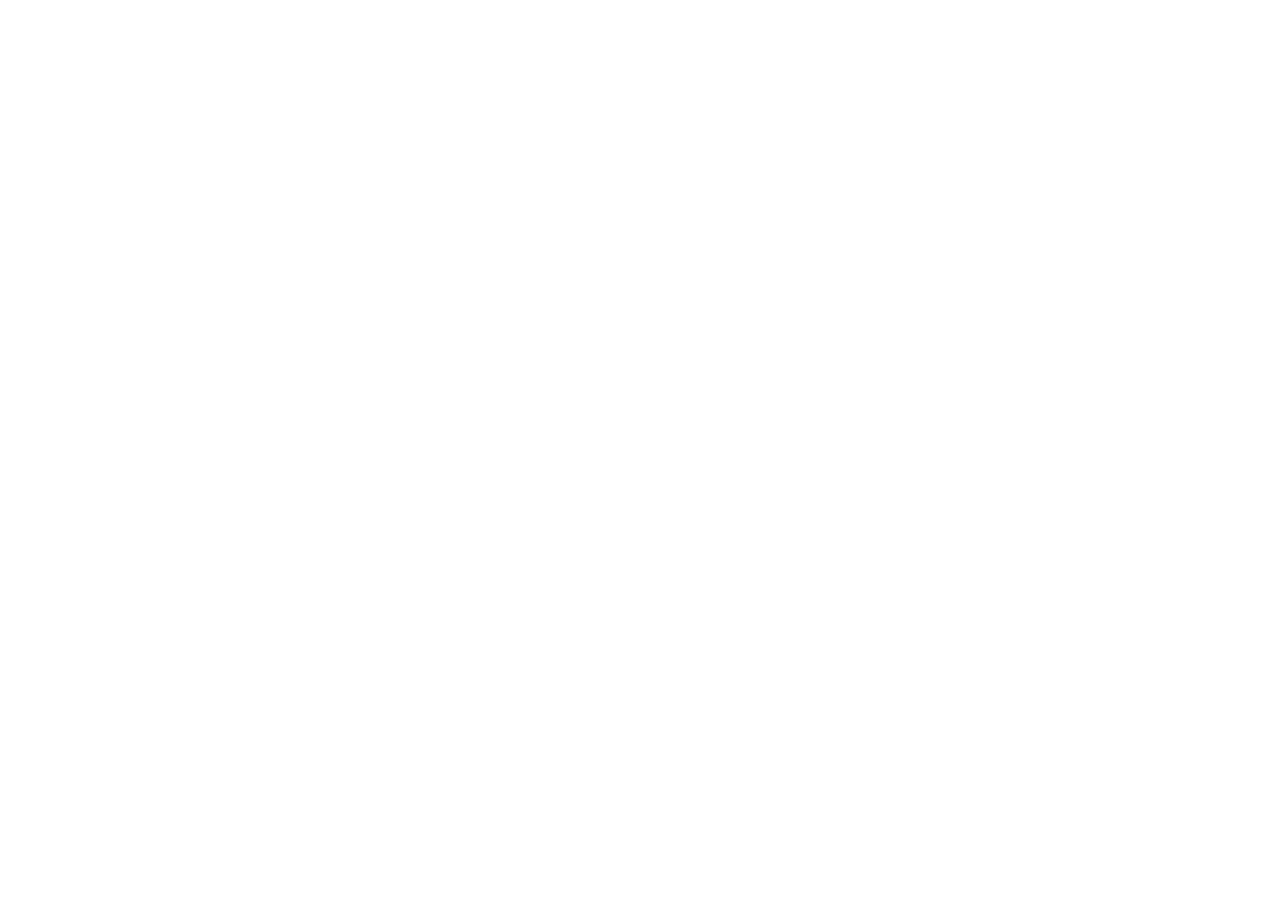
==== index.html @ 4646878b "initialisation du projet" ====
<!doctype html>
<html lang="fr">

<head>
    <meta charset="utf-8">
    <meta name="viewport" content="width=device-width, initial-scale=1" >
    <meta name="description" content="index">
    
</head>

<body>
<header>

</header>


<main>







</main>

<footer>



</footer>
</body>
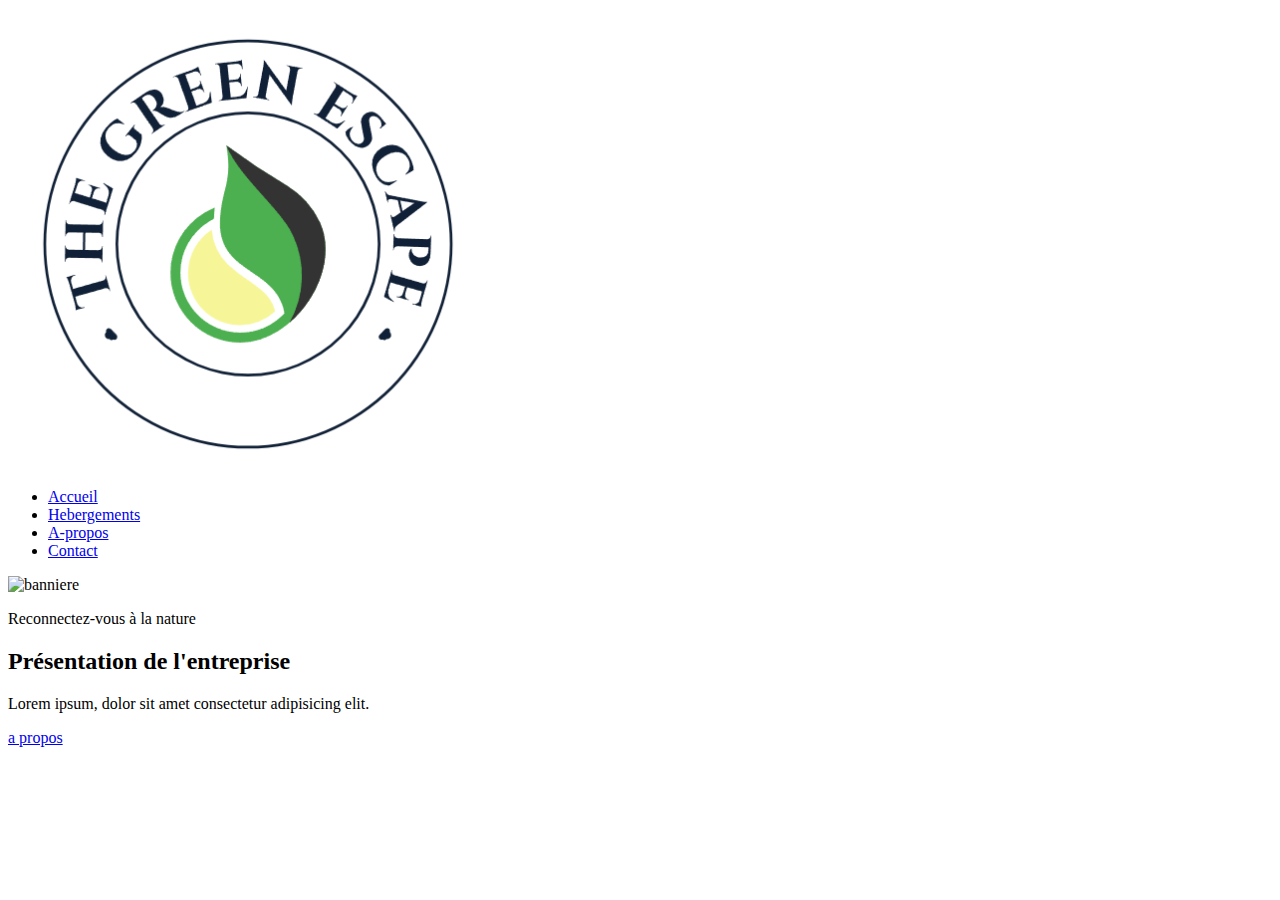
==== commit 86839cf0: "add html pages and style" ====
--- a/index.html
+++ b/index.html
@@ -3,30 +3,50 @@
 
 <head>
     <meta charset="utf-8">
-    <meta name="viewport" content="width=device-width, initial-scale=1" >
+    <meta name="viewport" content="width=device-width, initial-scale=1">
     <meta name="description" content="index">
+    <link href="index.html">
+    <link href="hebergements.html">
+    <link href="a-propos">
+    <link  href="contact.html">
     
+    
+    <link reel="stylesheet" href="./style/style.css" type="text/css">
+
+    <title>the green escape</title>
+
 </head>
 
 <body>
-<header>
-
-</header>
+    <header>
+        <img src="./asset/images/logo.jpg" alt="logo de l'entreprise">
+        <ul>
+            <li><a href="index.html"> Accueil</a></li>
+            <li><a href="hebergements.html"> Hebergements</a></li>
+            <li><a href="a-propos.html"> A-propos</a></li>
+            <li><a href="contact.html"> Contact</a></li>
+        </ul>
 
 
-<main>
+    </header>
+
+
+    <main>
+
+        <header role="banner">
+            <p><img src="" alt="banniere" /></p>
+            <p>Reconnectez-vous à la nature</p>
+        </header>
+        
+        <h2> Présentation de l'entreprise</h2>
+        <p>Lorem ipsum, dolor sit amet consectetur adipisicing elit.</p>
+        <a href='autrepage.html'>a propos</a>
 
 
 
+    </main>
 
-
-
-
-</main>
-
-<footer>
-
-
-
-</footer>
+    <footer>
+        
+    </footer>
 </body>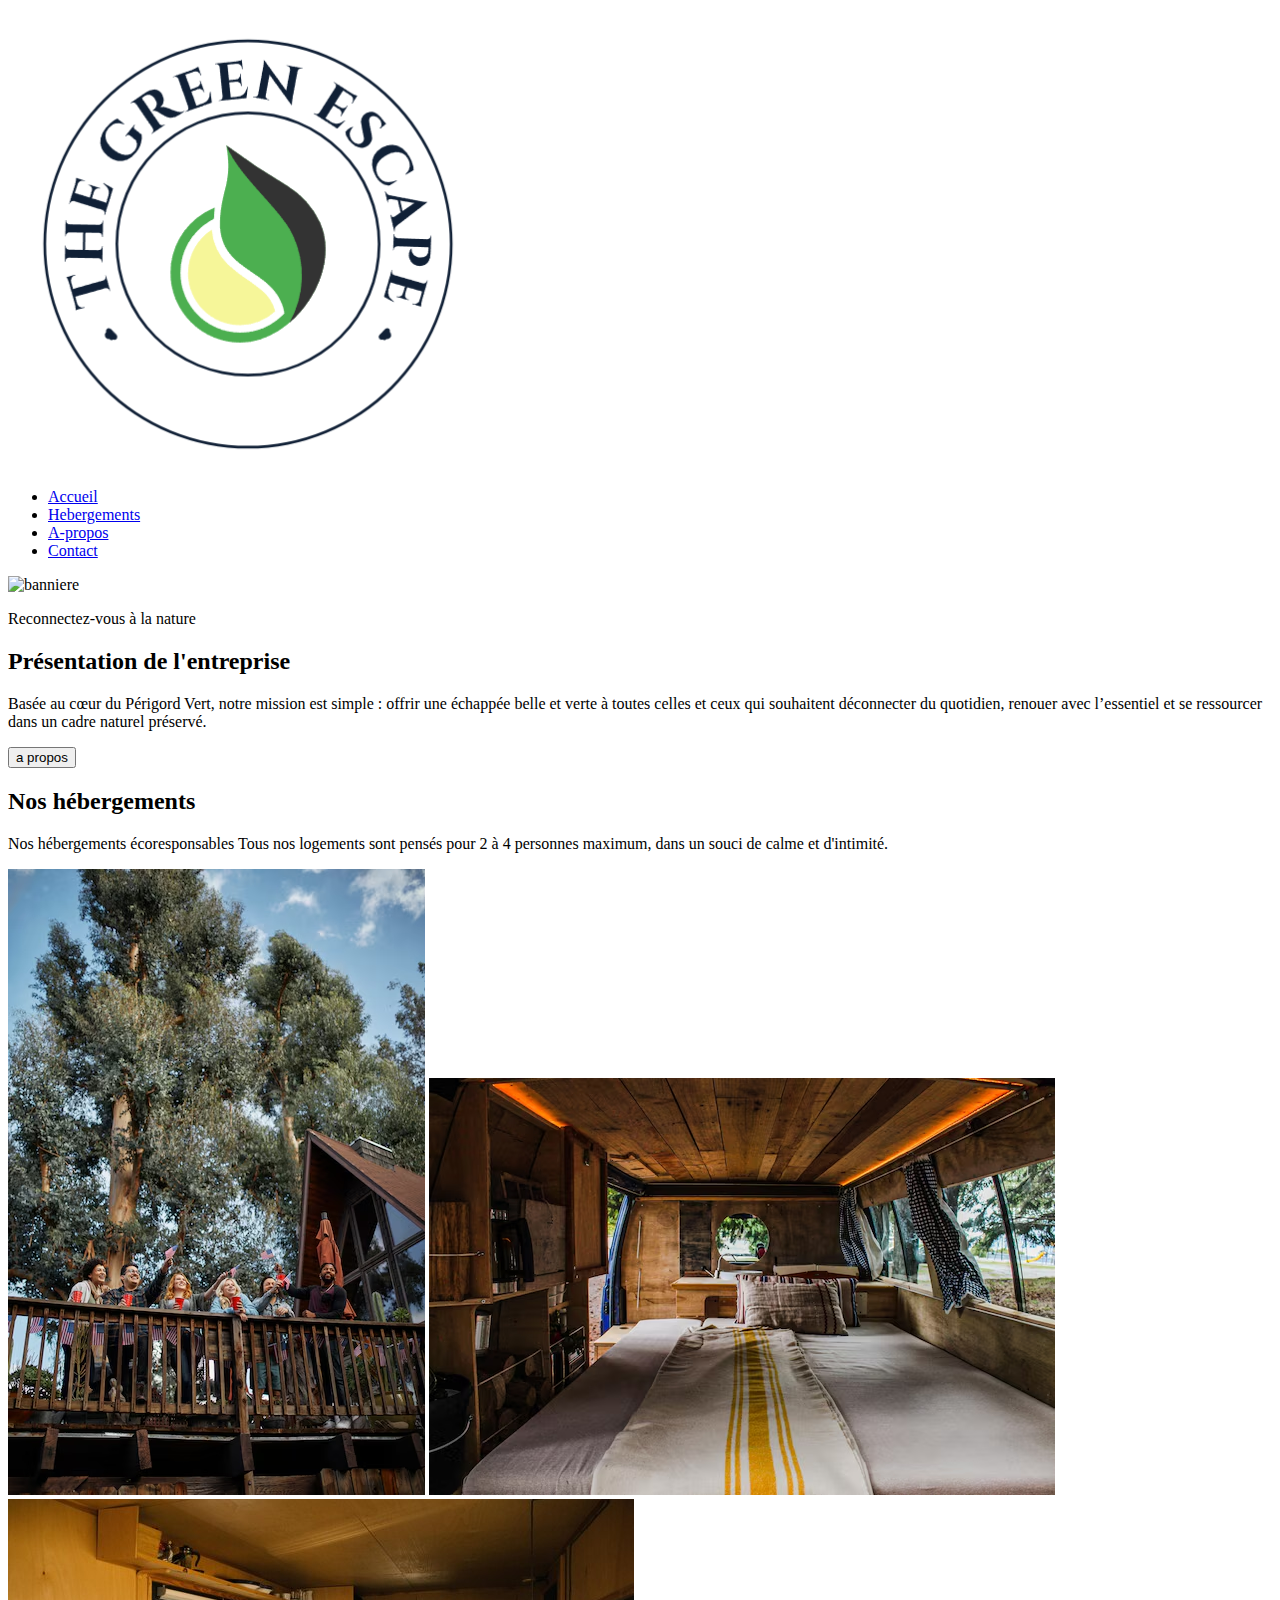
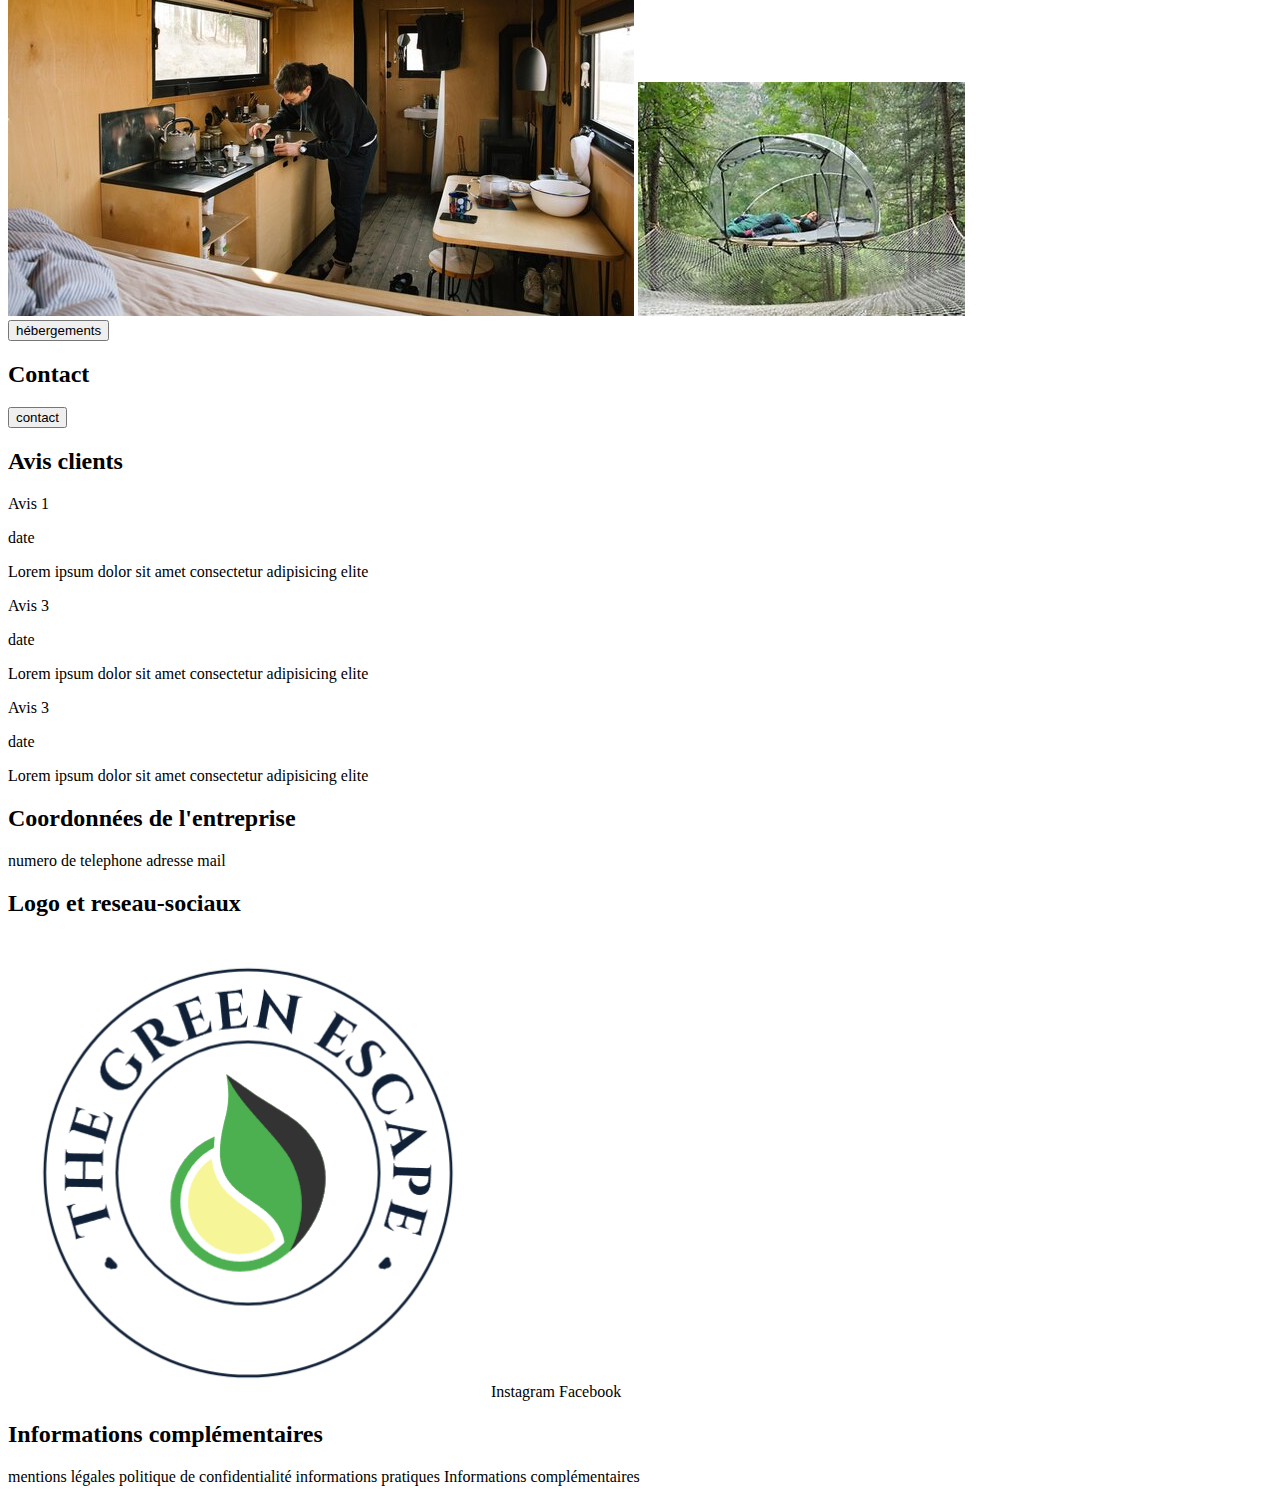
==== commit 9d7e9bc3: "add structure page" ====
--- a/index.html
+++ b/index.html
@@ -8,9 +8,9 @@
     <link href="index.html">
     <link href="hebergements.html">
     <link href="a-propos">
-    <link  href="contact.html">
-    
-    
+    <link href="contact.html">
+
+
     <link reel="stylesheet" href="./style/style.css" type="text/css">
 
     <title>the green escape</title>
@@ -20,13 +20,15 @@
 <body>
     <header>
         <img src="./asset/images/logo.jpg" alt="logo de l'entreprise">
-        <ul>
-            <li><a href="index.html"> Accueil</a></li>
-            <li><a href="hebergements.html"> Hebergements</a></li>
-            <li><a href="a-propos.html"> A-propos</a></li>
-            <li><a href="contact.html"> Contact</a></li>
-        </ul>
 
+        <nav>
+            <ul>
+                <li><a href="index.html" target="_blank"> Accueil</a></li>
+                <li><a href="hebergements.html" target="_blank"> Hebergements</a></li>
+                <li><a href="a-propos.html" target="_blank"> A-propos</a></li>
+                <li><a href="contact.html" target="_blank"> Contact</a></li>
+            </ul>
+        </nav>
 
     </header>
 
@@ -37,16 +39,124 @@
             <p><img src="" alt="banniere" /></p>
             <p>Reconnectez-vous à la nature</p>
         </header>
-        
-        <h2> Présentation de l'entreprise</h2>
-        <p>Lorem ipsum, dolor sit amet consectetur adipisicing elit.</p>
-        <a href='autrepage.html'>a propos</a>
+
+        <section>
+            <h2> Présentation de l'entreprise</h2>
+            <p>Basée au cœur du Périgord Vert, notre mission est simple : offrir une échappée belle et verte à
+                toutes celles et ceux qui souhaitent déconnecter du quotidien, renouer avec l’essentiel et se
+                ressourcer dans un cadre naturel préservé.</p>
+            <form action="a-propos.html" target="_blank">
+                <button type="submit">a propos</button>
+            </form>
+        </section>
 
 
 
+        <section>
+            <h2> Nos hébergements</h2>
+            <p> Nos hébergements écoresponsables
+                Tous nos logements sont pensés pour 2 à 4 personnes maximum, dans un souci de calme et
+                d'intimité. </p>
+            <img src="./asset/images/image cabane.jpg" alt="cabane dans les arbres">
+            <img src="./asset/images/image roulotte.jpg" alt="roulotte sur prairie fleurie">
+            <img src="./asset/images/tiny house.jpg" alt="Habitat mobile tout équipé">
+            <img src="./asset/images/tente suspendue.jpg" alt="tente suspendue"> <br>
+            <form action="hebergements.html" target="_blank">
+                <button type="submit">hébergements</button>
+            </form>
+        </section>
+
+        <section>
+            <h2>Contact</h2>
+            <form action="contact.html" target="_blank">
+                <button type="submit">contact</button>
+            </form>
+        </section>
+
+        <section class="avis">
+            <h2> Avis clients</h2>
+            
+            <div class="avis-cart"> 
+                <p>Avis 1</p>
+                <p>date</p>
+                <p>Lorem ipsum dolor sit amet consectetur adipisicing elite</p>
+
+            </div>
+              
+            <div class="avis-cart"> 
+                <p>Avis 3</p>
+                <p>date</p>
+                <p>Lorem ipsum dolor sit amet consectetur adipisicing elite</p>
+
+            </div>
+
+            <div class="avis-cart"> 
+                <p>Avis 3</p>
+                <p>date</p>
+                <p>Lorem ipsum dolor sit amet consectetur adipisicing elite</p>
+
+            </div>        
+                     
+         
+        </section>
+
     </main>
+
 
     <footer>
         
+
+
+<div>
+
+   <h2>Coordonnées de l'entreprise</h2> 
+   <p> numero de telephone
+    adresse mail</p>
+
+</div>
+
+
+<div>
+
+
+<h2>Logo et reseau-sociaux</h2>
+    <p><img src="./asset/images/logo.jpg" alt="logo de l'entreprise">
+    Instagram
+    Facebook</p>
+
+</div>
+
+
+<div> 
+<h2>Informations complémentaires</h2>
+   <p> mentions légales
+    politique de confidentialité
+    informations pratiques
+    <a href="Information-complémentaires.html"></a> Informations complémentaires</p>
+</div>
+
+            
+           
+           
+
+
+
+
+
+
+            
+
+
+           
+
+
+
+
+           
+
+
+
+        
+
     </footer>
 </body>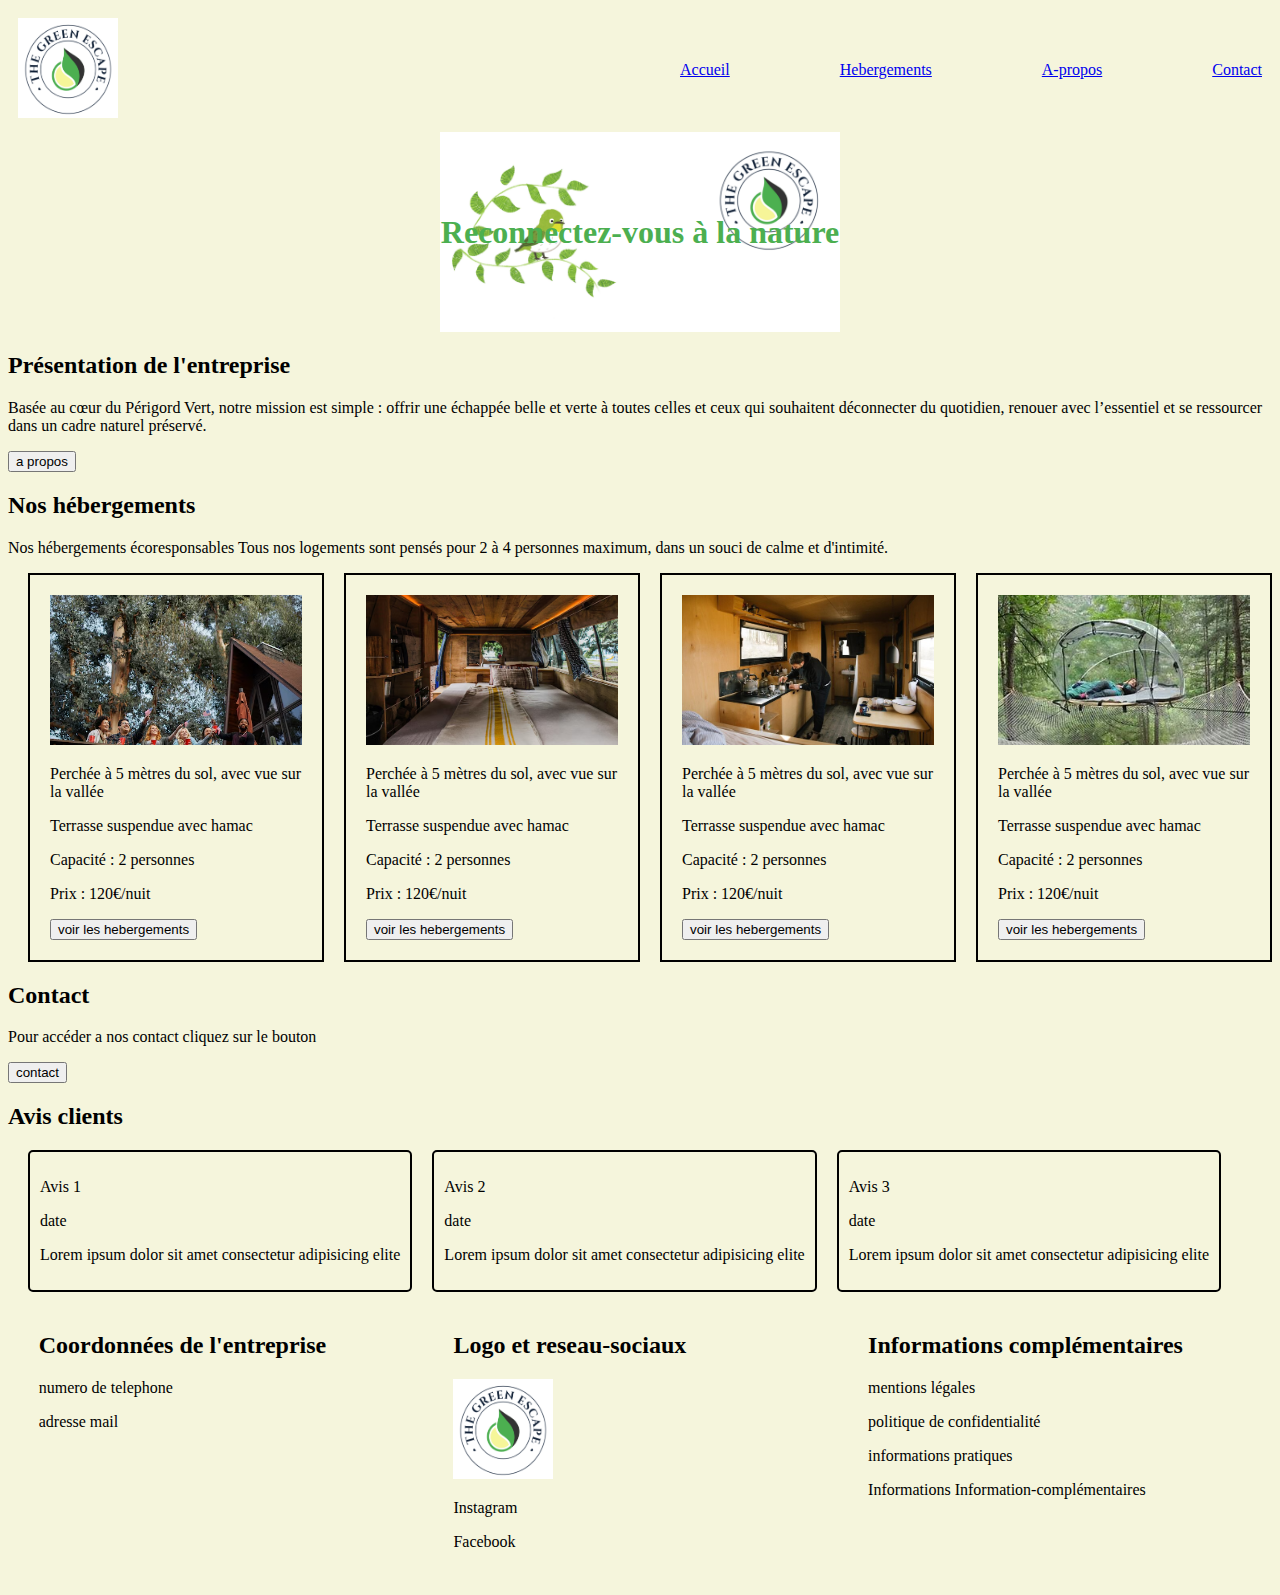
==== commit 5de79ea2: "add style page accueil" ====
--- a/index.html
+++ b/index.html
@@ -4,24 +4,21 @@
 <head>
     <meta charset="utf-8">
     <meta name="viewport" content="width=device-width, initial-scale=1">
+    <link href="./asset/css/style.css" rel="stylesheet" type="text/css">
+    <link rel="stylesheet" href="./asset/css/layout.css">
+    <link rel="stylesheet" href="./asset/css/home.css">
     <meta name="description" content="index">
-    <link href="index.html">
-    <link href="hebergements.html">
-    <link href="a-propos">
-    <link href="contact.html">
-
-
-    <link reel="stylesheet" href="./style/style.css" type="text/css">
-
     <title>the green escape</title>
 
 </head>
 
 <body>
     <header>
-        <img src="./asset/images/logo.jpg" alt="logo de l'entreprise">
+        <div>
+            <img class="logo" src="./asset/images/logo.jpg" alt="logo de l'entreprise">
+        </div>
 
-        <nav>
+        <nav class="menu">
             <ul>
                 <li><a href="index.html" target="_blank"> Accueil</a></li>
                 <li><a href="hebergements.html" target="_blank"> Hebergements</a></li>
@@ -35,128 +32,150 @@
 
     <main>
 
-        <header role="banner">
-            <p><img src="" alt="banniere" /></p>
-            <p>Reconnectez-vous à la nature</p>
-        </header>
+        <div class="hero">
+            <h1>Reconnectez-vous à la nature</h1>
+          </div>
 
-        <section>
-            <h2> Présentation de l'entreprise</h2>
-            <p>Basée au cœur du Périgord Vert, notre mission est simple : offrir une échappée belle et verte à
-                toutes celles et ceux qui souhaitent déconnecter du quotidien, renouer avec l’essentiel et se
-                ressourcer dans un cadre naturel préservé.</p>
-            <form action="a-propos.html" target="_blank">
-                <button type="submit">a propos</button>
-            </form>
-        </section>
+            <section class="presentation">
+                <h2> Présentation de l'entreprise</h2>
+                <p>Basée au cœur du Périgord Vert, notre mission est simple : offrir une échappée belle et verte à
+                    toutes celles et ceux qui souhaitent déconnecter du quotidien, renouer avec l’essentiel et se
+                    ressourcer dans un cadre naturel préservé.</p>
+                <form action="a-propos.html" target="_blank">
+                    <button type="submit">a propos</button>
+                </form>
+            </section>
 
 
 
-        <section>
-            <h2> Nos hébergements</h2>
-            <p> Nos hébergements écoresponsables
-                Tous nos logements sont pensés pour 2 à 4 personnes maximum, dans un souci de calme et
-                d'intimité. </p>
-            <img src="./asset/images/image cabane.jpg" alt="cabane dans les arbres">
-            <img src="./asset/images/image roulotte.jpg" alt="roulotte sur prairie fleurie">
-            <img src="./asset/images/tiny house.jpg" alt="Habitat mobile tout équipé">
-            <img src="./asset/images/tente suspendue.jpg" alt="tente suspendue"> <br>
-            <form action="hebergements.html" target="_blank">
-                <button type="submit">hébergements</button>
-            </form>
-        </section>
+            <section>
+                <h2> Nos hébergements</h2>
+                <p> Nos hébergements écoresponsables
+                    Tous nos logements sont pensés pour 2 à 4 personnes maximum, dans un souci de calme et
+                    d'intimité. </p>
 
-        <section>
-            <h2>Contact</h2>
-            <form action="contact.html" target="_blank">
-                <button type="submit">contact</button>
-            </form>
-        </section>
+                    <div class="hebergements">
 
-        <section class="avis">
-            <h2> Avis clients</h2>
-            
-            <div class="avis-cart"> 
-                <p>Avis 1</p>
-                <p>date</p>
-                <p>Lorem ipsum dolor sit amet consectetur adipisicing elite</p>
+                <div class="hebergements-cart">
+                    <img class="images" src="./asset/images/image cabane.jpg" alt="cabane dans les arbres">
+                    
+                    <p>Perchée à 5 mètres du sol, avec vue sur la vallée</p>
+                    <p>Terrasse suspendue avec hamac</p>
+                    <p>Capacité : 2 personnes</p>
+                    <p>Prix : 120€/nuit</p>
+                    <form action="hebergements.html" target="_blank">
+                        <button type="submit"> voir les hebergements</button>
+                </div>
 
+                <div class="hebergements-cart">
+                    <img class="images" src="./asset/images/image roulotte.jpg" alt="roulotte sur prairie fleurie">
+                    <p>Perchée à 5 mètres du sol, avec vue sur la vallée</p>
+                    <p>Terrasse suspendue avec hamac</p>
+                    <p>Capacité : 2 personnes</p>
+                    <p>Prix : 120€/nuit</p>
+                    <form action="hebergements.html" target="_blank">
+                        <button type="submit"> voir les hebergements</button>
+                </div>
+
+                <div class="hebergements-cart">
+                    <img class="images" src="./asset/images/tiny house.jpg" alt="Habitat mobile tout équipé">
+                    <p>Perchée à 5 mètres du sol, avec vue sur la vallée</p>
+                    <p>Terrasse suspendue avec hamac</p>
+                    <p>Capacité : 2 personnes</p>
+                    <p>Prix : 120€/nuit</p>
+                    <form action="hebergements.html" target="_blank">
+                        <button type="submit"> voir les hebergements</button>
+                </div>
+
+                <div class="hebergements-cart">
+                    <img class="images" src="./asset/images/tente suspendue.jpg" alt="tente suspendue">
+                    <p>Perchée à 5 mètres du sol, avec vue sur la vallée</p>
+                    <p>Terrasse suspendue avec hamac</p>
+                    <p>Capacité : 2 personnes</p>
+                    <p>Prix : 120€/nuit</p>
+                    <form action="hebergements.html" target="_blank">
+                        <button type="submit"> voir les hebergements</button>
+                </div>
             </div>
-              
-            <div class="avis-cart"> 
-                <p>Avis 3</p>
-                <p>date</p>
-                <p>Lorem ipsum dolor sit amet consectetur adipisicing elite</p>
+                
+                </form>
 
+
+            </section>
+
+            <section class="contact">
+                <h2>Contact</h2>
+                <p> Pour accéder a nos contact cliquez sur le bouton </p>
+                <form action="contact.html" target="_blank">
+                    <button type="submit">contact</button>
+                </form>
+            </section>
+
+            <section>
+                <h2> Avis clients</h2>
+
+                <div class="avis">
+
+                <div class="avis-cart">
+                    <p>Avis 1</p>
+                    <p>date</p>
+                    <p>Lorem ipsum dolor sit amet consectetur adipisicing elite</p>
+
+                </div>
+
+                <div class="avis-cart">
+                    <p>Avis 2</p>
+                    <p>date</p>
+                    <p>Lorem ipsum dolor sit amet consectetur adipisicing elite</p>
+
+                </div>
+
+                <div class="avis-cart">
+                    <p>Avis 3</p>
+                    <p>date</p>
+                    <p>Lorem ipsum dolor sit amet consectetur adipisicing elite</p>
+
+                </div>
             </div>
 
-            <div class="avis-cart"> 
-                <p>Avis 3</p>
-                <p>date</p>
-                <p>Lorem ipsum dolor sit amet consectetur adipisicing elite</p>
-
-            </div>        
-                     
-         
-        </section>
+            </section>
 
     </main>
 
 
     <footer>
-        
-
-
-<div>
-
-   <h2>Coordonnées de l'entreprise</h2> 
-   <p> numero de telephone
-    adresse mail</p>
-
-</div>
-
-
-<div>
-
-
-<h2>Logo et reseau-sociaux</h2>
-    <p><img src="./asset/images/logo.jpg" alt="logo de l'entreprise">
-    Instagram
-    Facebook</p>
-
-</div>
-
-
-<div> 
-<h2>Informations complémentaires</h2>
-   <p> mentions légales
-    politique de confidentialité
-    informations pratiques
-    <a href="Information-complémentaires.html"></a> Informations complémentaires</p>
-</div>
-
-            
-           
-           
 
 
 
+        <div class="foot">
+
+            <h2>Coordonnées de l'entreprise</h2>
+            <p> numero de telephone</p>
+                <p>adresse mail</p>
+
+        </div>
 
 
-
-            
+        <div class="foot">
 
 
-           
+            <h2>Logo et reseau-sociaux</h2>
+            <p><img class="logo" src="./asset/images/logo.jpg" alt="logo de l'entreprise">
+                <p>Instagram</p>
+                <p> Facebook</p>
+
+        </div>
 
 
-
-
-           
-
-
-
-        
+        <div class="foot">
+            <h2>Informations complémentaires</h2>
+            <p> mentions légales</p>
+                <p> politique de confidentialité</p>
+                    <p>informations pratiques</p>
+                        <p><a href="Information-complémentaires.html"></a> Informations Information-complémentaires </p>
+        </div>
 
     </footer>
-</body>+</body>
+
+</html>--- a/asset/css/style.css
+++ b/asset/css/style.css
@@ -0,0 +1,4 @@
+
+body {
+    background-color: #F5F5DC;
+}
--- a/asset/css/layout.css
+++ b/asset/css/layout.css
@@ -0,0 +1,29 @@
+header {
+    background-color: #F5F5DC;
+    padding: 10px;
+    display: flex;
+    justify-content: space-between;
+    align-items: center;
+}
+
+.menu {
+    width: 50%;
+}
+
+.menu ul {
+    list-style-type: none;
+    display: flex;
+    justify-content: space-between;
+    align-items: end
+}
+
+footer {
+    display: flex;
+    justify-content: space-around;
+    padding: 20px 10px;
+
+}
+
+.foot {
+width: 30%;
+}
--- a/asset/css/home.css
+++ b/asset/css/home.css
@@ -0,0 +1,55 @@
+.logo {
+    height: 100px;
+    max-width: 100px;
+}
+
+
+.images {
+    height: 150px;
+    width: 100%;
+    object-fit: cover;
+}
+
+.hero {
+    background: url("./../images/banniere.jpg") center center / contain no-repeat;
+    height: 200px;
+    display: flex;
+    justify-content: center;
+    align-items: center;
+}
+
+.hero h1 {
+    color: #4CAF50;
+}
+
+.hebergements {
+    display: flex;
+    flex-direction: row;
+}
+
+
+.hebergements-cart {
+    
+    border: 2px black solid; 
+    max-width: 20%;
+    padding: 20px;
+    margin-left: 20px;
+    
+  
+}
+
+.avis {
+    display: flex;
+    flex-direction: row;
+    
+
+}
+
+.avis-cart {
+    justify-content: center;
+    border: 2px black solid;  
+    border-radius: 5px;
+    padding: 10px;
+    max-width: 30%;
+    margin-left: 20px;
+}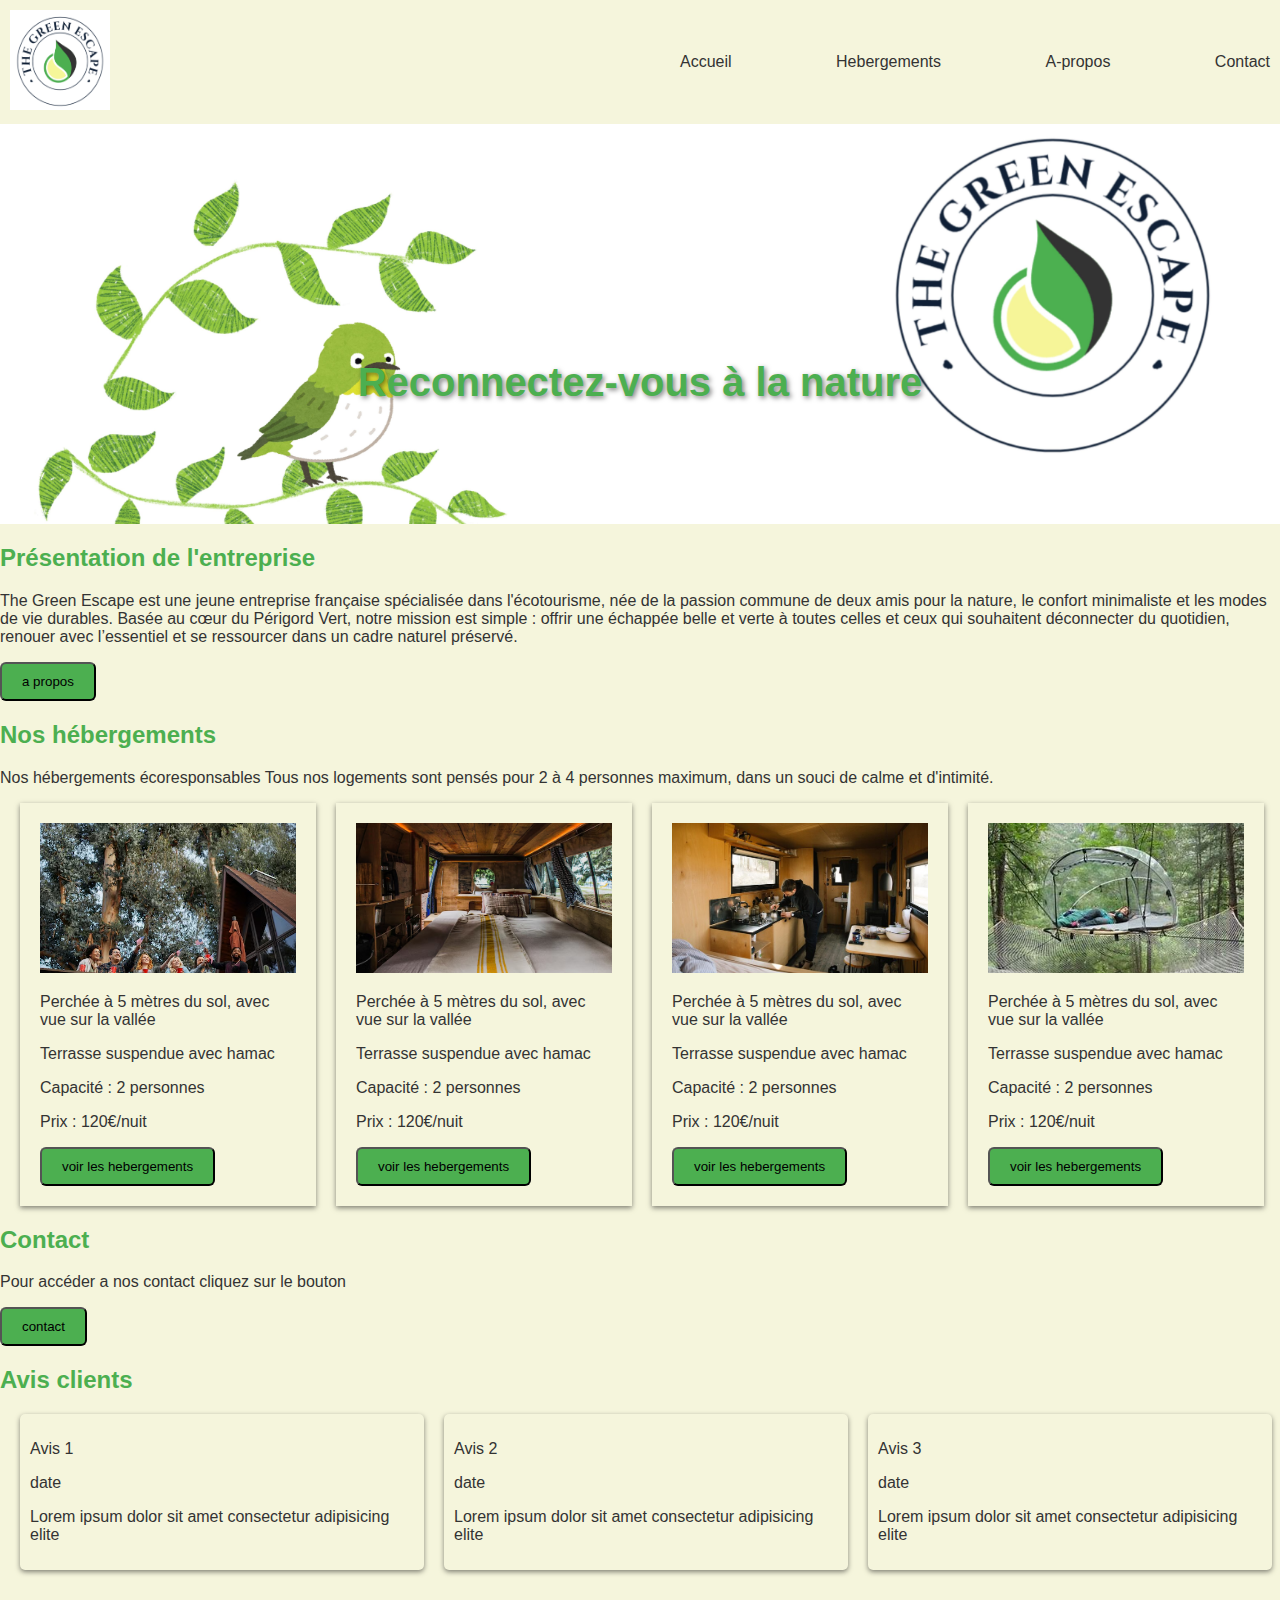
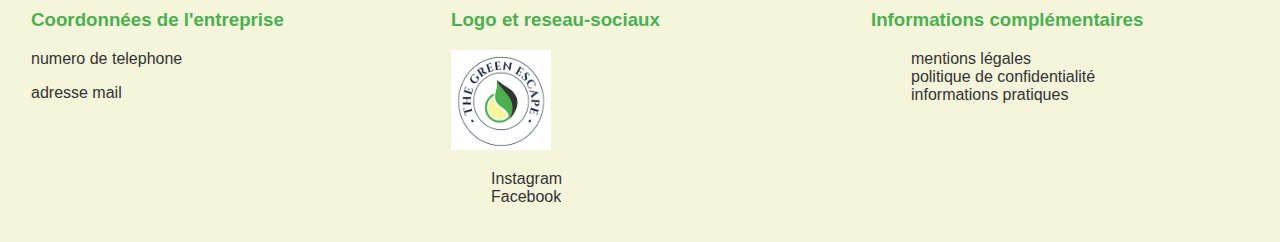
==== commit bcd08cee: "add structure et style hebergement" ====
--- a/index.html
+++ b/index.html
@@ -4,11 +4,18 @@
 <head>
     <meta charset="utf-8">
     <meta name="viewport" content="width=device-width, initial-scale=1">
-    <link href="./asset/css/style.css" rel="stylesheet" type="text/css">
+    <meta name="description" content="index">
+    <meta http-equiv="X-UA-compatible" content="ie=edge">
+    <title>the green escape</title>
+    <link rel="preconnect" href="https://fonts.googleapis.com">
+    <link rel="preconnect" href="https://fonts.gstatic.com" crossorigin>
+    <link href="https://fonts.googleapis.com/css2?family=Playfair+Display:ital,wght@0,400..900;1,400..900&display=swap"
+        rel="stylesheet">
+
+    
     <link rel="stylesheet" href="./asset/css/layout.css">
     <link rel="stylesheet" href="./asset/css/home.css">
-    <meta name="description" content="index">
-    <title>the green escape</title>
+
 
 </head>
 
@@ -33,32 +40,35 @@
     <main>
 
         <div class="hero">
+            <img  src="./asset/images/banniere.jpg" alt="banniere">
             <h1>Reconnectez-vous à la nature</h1>
-          </div>
+        </div>
 
-            <section class="presentation">
-                <h2> Présentation de l'entreprise</h2>
-                <p>Basée au cœur du Périgord Vert, notre mission est simple : offrir une échappée belle et verte à
-                    toutes celles et ceux qui souhaitent déconnecter du quotidien, renouer avec l’essentiel et se
-                    ressourcer dans un cadre naturel préservé.</p>
-                <form action="a-propos.html" target="_blank">
-                    <button type="submit">a propos</button>
-                </form>
-            </section>
+        <section class="presentation">
+            <h2> Présentation de l'entreprise</h2>
+            <p>The Green Escape est une jeune entreprise française spécialisée dans l'écotourisme, née de la 
+                passion commune de deux amis pour la nature, le confort minimaliste et les modes de vie durables. 
+                Basée au cœur du Périgord Vert, notre mission est simple : offrir une échappée belle et verte à 
+                toutes celles et ceux qui souhaitent déconnecter du quotidien, renouer avec l’essentiel et se 
+                ressourcer dans un cadre naturel préservé.</p>
+            <form action="a-propos.html" target="_blank">
+                <button type="submit">a propos</button>
+            </form>
+        </section>
 
 
 
-            <section>
-                <h2> Nos hébergements</h2>
-                <p> Nos hébergements écoresponsables
-                    Tous nos logements sont pensés pour 2 à 4 personnes maximum, dans un souci de calme et
-                    d'intimité. </p>
+        <section>
+            <h2> Nos hébergements</h2>
+            <p> Nos hébergements écoresponsables
+                Tous nos logements sont pensés pour 2 à 4 personnes maximum, dans un souci de calme et
+                d'intimité. </p>
 
-                    <div class="hebergements">
+            <div class="hebergements">
 
                 <div class="hebergements-cart">
                     <img class="images" src="./asset/images/image cabane.jpg" alt="cabane dans les arbres">
-                    
+
                     <p>Perchée à 5 mètres du sol, avec vue sur la vallée</p>
                     <p>Terrasse suspendue avec hamac</p>
                     <p>Capacité : 2 personnes</p>
@@ -97,24 +107,24 @@
                         <button type="submit"> voir les hebergements</button>
                 </div>
             </div>
-                
-                </form>
+
+            </form>
 
 
-            </section>
+        </section>
 
-            <section class="contact">
-                <h2>Contact</h2>
-                <p> Pour accéder a nos contact cliquez sur le bouton </p>
-                <form action="contact.html" target="_blank">
-                    <button type="submit">contact</button>
-                </form>
-            </section>
+        <section class="contact">
+            <h2>Contact</h2>
+            <p> Pour accéder a nos contact cliquez sur le bouton </p>
+            <form action="contact.html" target="_blank">
+                <button type="submit">contact</button>
+            </form>
+        </section>
 
-            <section>
-                <h2> Avis clients</h2>
+        <section>
+            <h2> Avis clients</h2>
 
-                <div class="avis">
+            <div class="avis">
 
                 <div class="avis-cart">
                     <p>Avis 1</p>
@@ -138,7 +148,7 @@
                 </div>
             </div>
 
-            </section>
+        </section>
 
     </main>
 
@@ -149,9 +159,9 @@
 
         <div class="foot">
 
-            <h2>Coordonnées de l'entreprise</h2>
+            <h3>Coordonnées de l'entreprise</h3>
             <p> numero de telephone</p>
-                <p>adresse mail</p>
+            <p>adresse mail</p>
 
         </div>
 
@@ -159,20 +169,25 @@
         <div class="foot">
 
 
-            <h2>Logo et reseau-sociaux</h2>
-            <p><img class="logo" src="./asset/images/logo.jpg" alt="logo de l'entreprise">
-                <p>Instagram</p>
-                <p> Facebook</p>
+            <h3>Logo et reseau-sociaux</h3>
+            <img class="logo" src="./asset/images/logo.jpg" alt="logo de l'entreprise">
+            <ul>
+                <li><a href="#">Instagram</a></li>
+                <li><a href="#">Facebook</a></li>
+
+            </ul>
 
         </div>
 
 
         <div class="foot">
-            <h2>Informations complémentaires</h2>
-            <p> mentions légales</p>
-                <p> politique de confidentialité</p>
-                    <p>informations pratiques</p>
-                        <p><a href="Information-complémentaires.html"></a> Informations Information-complémentaires </p>
+            <h3>Informations complémentaires</h3>
+            <ul>
+                <li><a href="#"> mentions légales</a> </li>
+                <li> <a href="#"> politique de confidentialité</a> </li>
+                <li><a href="#"> informations pratiques</a> </li>
+
+            </ul>
         </div>
 
     </footer>
--- a/asset/css/layout.css
+++ b/asset/css/layout.css
@@ -1,29 +1,74 @@
+h1 h2 h3 h4 {
+    font-family: 'Playfair Display', serif;
+   
+}
+
+ p, a {
+    color: #333333;
+ }
+
+
+
+
 header {
     background-color: #F5F5DC;
     padding: 10px;
     display: flex;
     justify-content: space-between;
     align-items: center;
+    
 }
 
 .menu {
     width: 50%;
+   
 }
 
 .menu ul {
-    list-style-type: none;
+    
     display: flex;
     justify-content: space-between;
-    align-items: end
+    align-items: end;
+    
+}
+
+.menu li {
+    list-style-type: none;
+    text-decoration: none;
+}
+
+.menu a {
+    list-style-type: none;
+    text-decoration: none;
 }
 
 footer {
     display: flex;
     justify-content: space-around;
     padding: 20px 10px;
+    
+
 
 }
 
 .foot {
 width: 30%;
+
 }
+
+.foot li {
+    list-style-type: none;
+    text-decoration: none;
+}
+
+.foot a {
+    list-style-type: none;
+    text-decoration: none;
+}
+h1 h2 h3 h4 {
+    color: #4CAF50;
+}
+
+p {
+    color: #333333;
+}--- a/asset/css/home.css
+++ b/asset/css/home.css
@@ -1,3 +1,18 @@
+
+h1, h2, h3  {
+    color: #4CAF50;
+}
+
+
+
+ body {
+    background-color: #F5F5DC;
+    padding: 0;
+    margin: 0;
+    font-family: 'poppins', sans-serif;
+}
+
+
 .logo {
     height: 100px;
     max-width: 100px;
@@ -10,16 +25,30 @@
     object-fit: cover;
 }
 
+
 .hero {
-    background: url("./../images/banniere.jpg") center center / contain no-repeat;
-    height: 200px;
-    display: flex;
-    justify-content: center;
-    align-items: center;
+position: relative;
+    height: 400px;
+    
+}
+
+
+.hero img {
+    width: 100%;
+    height: 400px;
+    object-fit: cover;
+  object-position: center 20%;
 }
 
 .hero h1 {
     color: #4CAF50;
+    font-size:  2.5rem;
+    text-shadow:  2px 2px 5px  rgba(0, 0, 0, 0.5);
+    position: absolute;
+    top: 50%;
+    left: 50%;
+    transform: translate(-50%, 20%);
+    
 }
 
 .hebergements {
@@ -30,7 +59,7 @@
 
 .hebergements-cart {
     
-    border: 2px black solid; 
+    box-shadow:  0 2px 5px rgba(15, 15, 15, 0.5) ;
     max-width: 20%;
     padding: 20px;
     margin-left: 20px;
@@ -47,9 +76,23 @@
 
 .avis-cart {
     justify-content: center;
-    border: 2px black solid;  
+    box-shadow:  0 2px 5px rgba(15, 15, 15, 0.5) ;  
     border-radius: 5px;
     padding: 10px;
     max-width: 30%;
     margin-left: 20px;
+}
+
+button {
+    background-color: #4CAF50;
+    border-radius: 6px;
+    padding: 10px 20px;
+    
+
+}
+
+button:hover {
+    
+    transform: translateY(-2px);
+    box-shadow:  0 2px 5px rgba(15, 15, 15, 0.5) ;
 }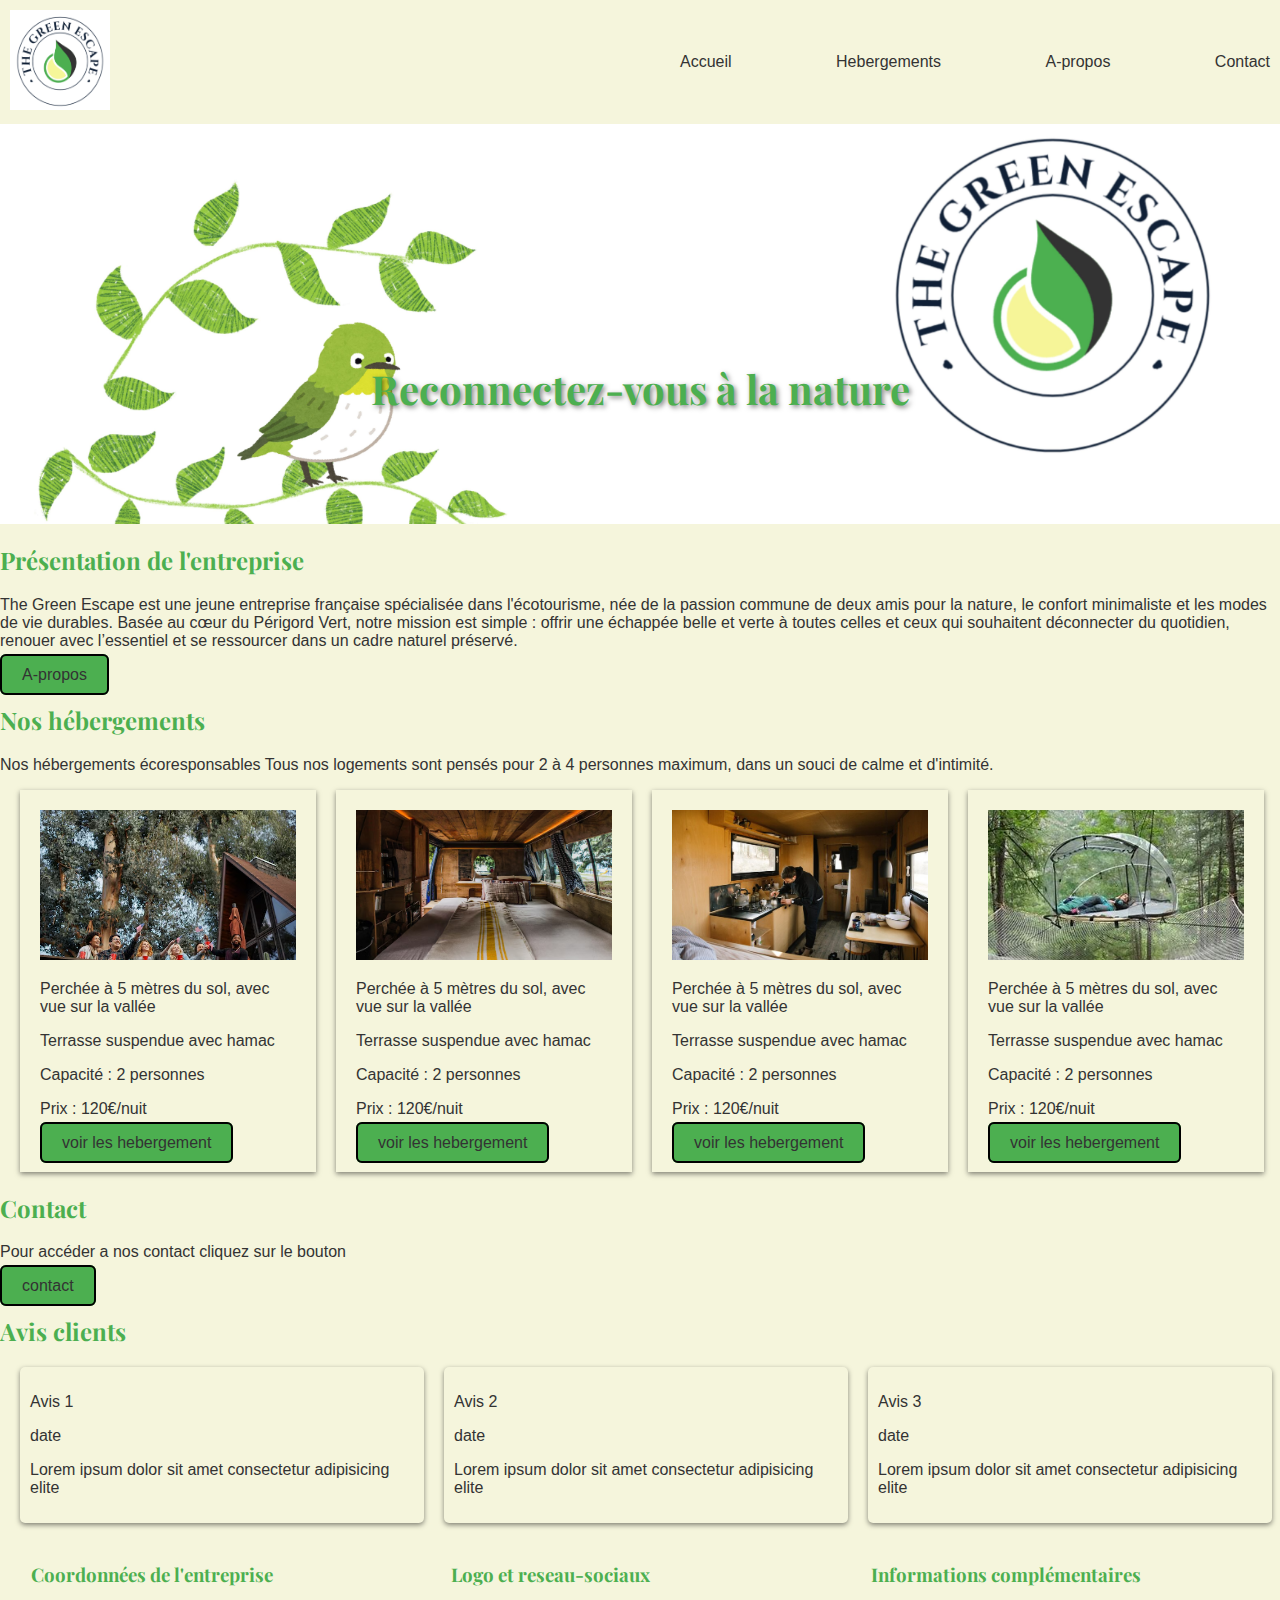
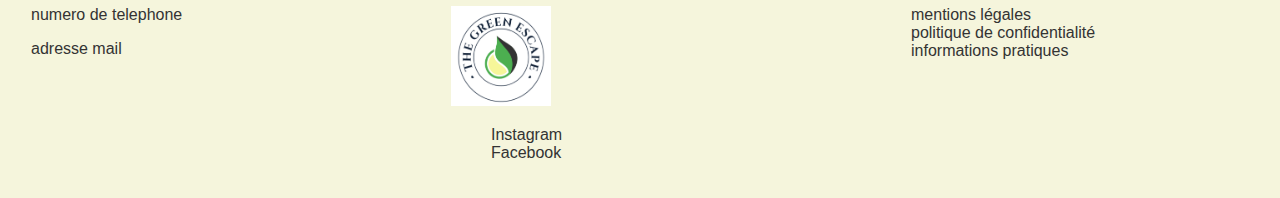
==== commit 3430d428: "add mise en page" ====
--- a/index.html
+++ b/index.html
@@ -12,7 +12,7 @@
     <link href="https://fonts.googleapis.com/css2?family=Playfair+Display:ital,wght@0,400..900;1,400..900&display=swap"
         rel="stylesheet">
 
-    
+
     <link rel="stylesheet" href="./asset/css/layout.css">
     <link rel="stylesheet" href="./asset/css/home.css">
 
@@ -40,19 +40,19 @@
     <main>
 
         <div class="hero">
-            <img  src="./asset/images/banniere.jpg" alt="banniere">
+            <img src="./asset/images/banniere.jpg" alt="banniere">
             <h1>Reconnectez-vous à la nature</h1>
         </div>
 
         <section class="presentation">
             <h2> Présentation de l'entreprise</h2>
-            <p>The Green Escape est une jeune entreprise française spécialisée dans l'écotourisme, née de la 
-                passion commune de deux amis pour la nature, le confort minimaliste et les modes de vie durables. 
-                Basée au cœur du Périgord Vert, notre mission est simple : offrir une échappée belle et verte à 
-                toutes celles et ceux qui souhaitent déconnecter du quotidien, renouer avec l’essentiel et se 
+            <p>The Green Escape est une jeune entreprise française spécialisée dans l'écotourisme, née de la
+                passion commune de deux amis pour la nature, le confort minimaliste et les modes de vie durables.
+                Basée au cœur du Périgord Vert, notre mission est simple : offrir une échappée belle et verte à
+                toutes celles et ceux qui souhaitent déconnecter du quotidien, renouer avec l’essentiel et se
                 ressourcer dans un cadre naturel préservé.</p>
-            <form action="a-propos.html" target="_blank">
-                <button type="submit">a propos</button>
+            <a href="a-propos.html" class="button"> A-propos</a>
+
             </form>
         </section>
 
@@ -73,8 +73,7 @@
                     <p>Terrasse suspendue avec hamac</p>
                     <p>Capacité : 2 personnes</p>
                     <p>Prix : 120€/nuit</p>
-                    <form action="hebergements.html" target="_blank">
-                        <button type="submit"> voir les hebergements</button>
+                    <a href="hebergements.html" class="button"> voir les hebergement</a>
                 </div>
 
                 <div class="hebergements-cart">
@@ -83,8 +82,7 @@
                     <p>Terrasse suspendue avec hamac</p>
                     <p>Capacité : 2 personnes</p>
                     <p>Prix : 120€/nuit</p>
-                    <form action="hebergements.html" target="_blank">
-                        <button type="submit"> voir les hebergements</button>
+                    <a href="hebergements.html" class="button"> voir les hebergement</a>
                 </div>
 
                 <div class="hebergements-cart">
@@ -93,8 +91,7 @@
                     <p>Terrasse suspendue avec hamac</p>
                     <p>Capacité : 2 personnes</p>
                     <p>Prix : 120€/nuit</p>
-                    <form action="hebergements.html" target="_blank">
-                        <button type="submit"> voir les hebergements</button>
+                    <a href="hebergements.html" class="button"> voir les hebergement</a>
                 </div>
 
                 <div class="hebergements-cart">
@@ -103,8 +100,7 @@
                     <p>Terrasse suspendue avec hamac</p>
                     <p>Capacité : 2 personnes</p>
                     <p>Prix : 120€/nuit</p>
-                    <form action="hebergements.html" target="_blank">
-                        <button type="submit"> voir les hebergements</button>
+                    <a href="hebergements.html" class="button"> voir les hebergement</a>
                 </div>
             </div>
 
@@ -116,8 +112,7 @@
         <section class="contact">
             <h2>Contact</h2>
             <p> Pour accéder a nos contact cliquez sur le bouton </p>
-            <form action="contact.html" target="_blank">
-                <button type="submit">contact</button>
+            <a href="contact.html" class="button"> contact</a>
             </form>
         </section>
 
--- a/asset/css/layout.css
+++ b/asset/css/layout.css
@@ -1,14 +1,17 @@
-h1 h2 h3 h4 {
-    font-family: 'Playfair Display', serif;
-   
-}
-
- p, a {
-    color: #333333;
- }
 
 
 
+.logo {
+    height: 100px;
+    max-width: 100px;
+}
+
+
+.images {
+    height: 150px;
+    width: 100%;
+    object-fit: cover;
+}
 
 header {
     background-color: #F5F5DC;
@@ -16,20 +19,20 @@
     display: flex;
     justify-content: space-between;
     align-items: center;
-    
+
 }
 
 .menu {
     width: 50%;
-   
+
 }
 
 .menu ul {
-    
+
     display: flex;
     justify-content: space-between;
     align-items: end;
-    
+
 }
 
 .menu li {
@@ -46,13 +49,13 @@
     display: flex;
     justify-content: space-around;
     padding: 20px 10px;
-    
+
 
 
 }
 
 .foot {
-width: 30%;
+    width: 30%;
 
 }
 
@@ -65,10 +68,18 @@
     list-style-type: none;
     text-decoration: none;
 }
-h1 h2 h3 h4 {
-    color: #4CAF50;
+
+.button {
+    background-color: #4CAF50;
+    border: 2px solid black;
+    border-radius: 6px;
+    padding: 10px 20px;
+    text-decoration: none;
+    
 }
 
-p {
-    color: #333333;
+.button:hover {
+    
+    box-shadow:  0 2px 5px rgba(15, 15, 15, 0.5) ;
+
 }--- a/asset/css/home.css
+++ b/asset/css/home.css
@@ -1,35 +1,30 @@
+h1,
+h2,
+h3,
+h4 {
+    font-family: 'Playfair Display', serif;
+    color: #4CAF50;
 
-h1, h2, h3  {
-    color: #4CAF50;
 }
 
-
-
- body {
+body {
     background-color: #F5F5DC;
     padding: 0;
     margin: 0;
     font-family: 'poppins', sans-serif;
 }
 
-
-.logo {
-    height: 100px;
-    max-width: 100px;
-}
-
-
-.images {
-    height: 150px;
-    width: 100%;
-    object-fit: cover;
+p,
+a,
+li {
+    color: #333333;
 }
 
 
 .hero {
-position: relative;
+    position: relative;
     height: 400px;
-    
+
 }
 
 
@@ -37,18 +32,18 @@
     width: 100%;
     height: 400px;
     object-fit: cover;
-  object-position: center 20%;
+    object-position: center 20%;
 }
 
 .hero h1 {
     color: #4CAF50;
-    font-size:  2.5rem;
-    text-shadow:  2px 2px 5px  rgba(0, 0, 0, 0.5);
+    font-size: 2.5rem;
+    text-shadow: 2px 2px 5px rgba(0, 0, 0, 0.5);
     position: absolute;
     top: 50%;
     left: 50%;
     transform: translate(-50%, 20%);
-    
+
 }
 
 .hebergements {
@@ -58,41 +53,29 @@
 
 
 .hebergements-cart {
-    
-    box-shadow:  0 2px 5px rgba(15, 15, 15, 0.5) ;
+
+    box-shadow: 0 2px 5px rgba(15, 15, 15, 0.5);
     max-width: 20%;
     padding: 20px;
     margin-left: 20px;
-    
-  
+
+
 }
 
 .avis {
     display: flex;
     flex-direction: row;
-    
+
 
 }
 
 .avis-cart {
     justify-content: center;
-    box-shadow:  0 2px 5px rgba(15, 15, 15, 0.5) ;  
+    box-shadow: 0 2px 5px rgba(15, 15, 15, 0.5);
     border-radius: 5px;
     padding: 10px;
     max-width: 30%;
     margin-left: 20px;
 }
 
-button {
-    background-color: #4CAF50;
-    border-radius: 6px;
-    padding: 10px 20px;
-    
-
-}
-
-button:hover {
-    
-    transform: translateY(-2px);
-    box-shadow:  0 2px 5px rgba(15, 15, 15, 0.5) ;
-}+@media (min-width: 375px) and (max-width:768) {}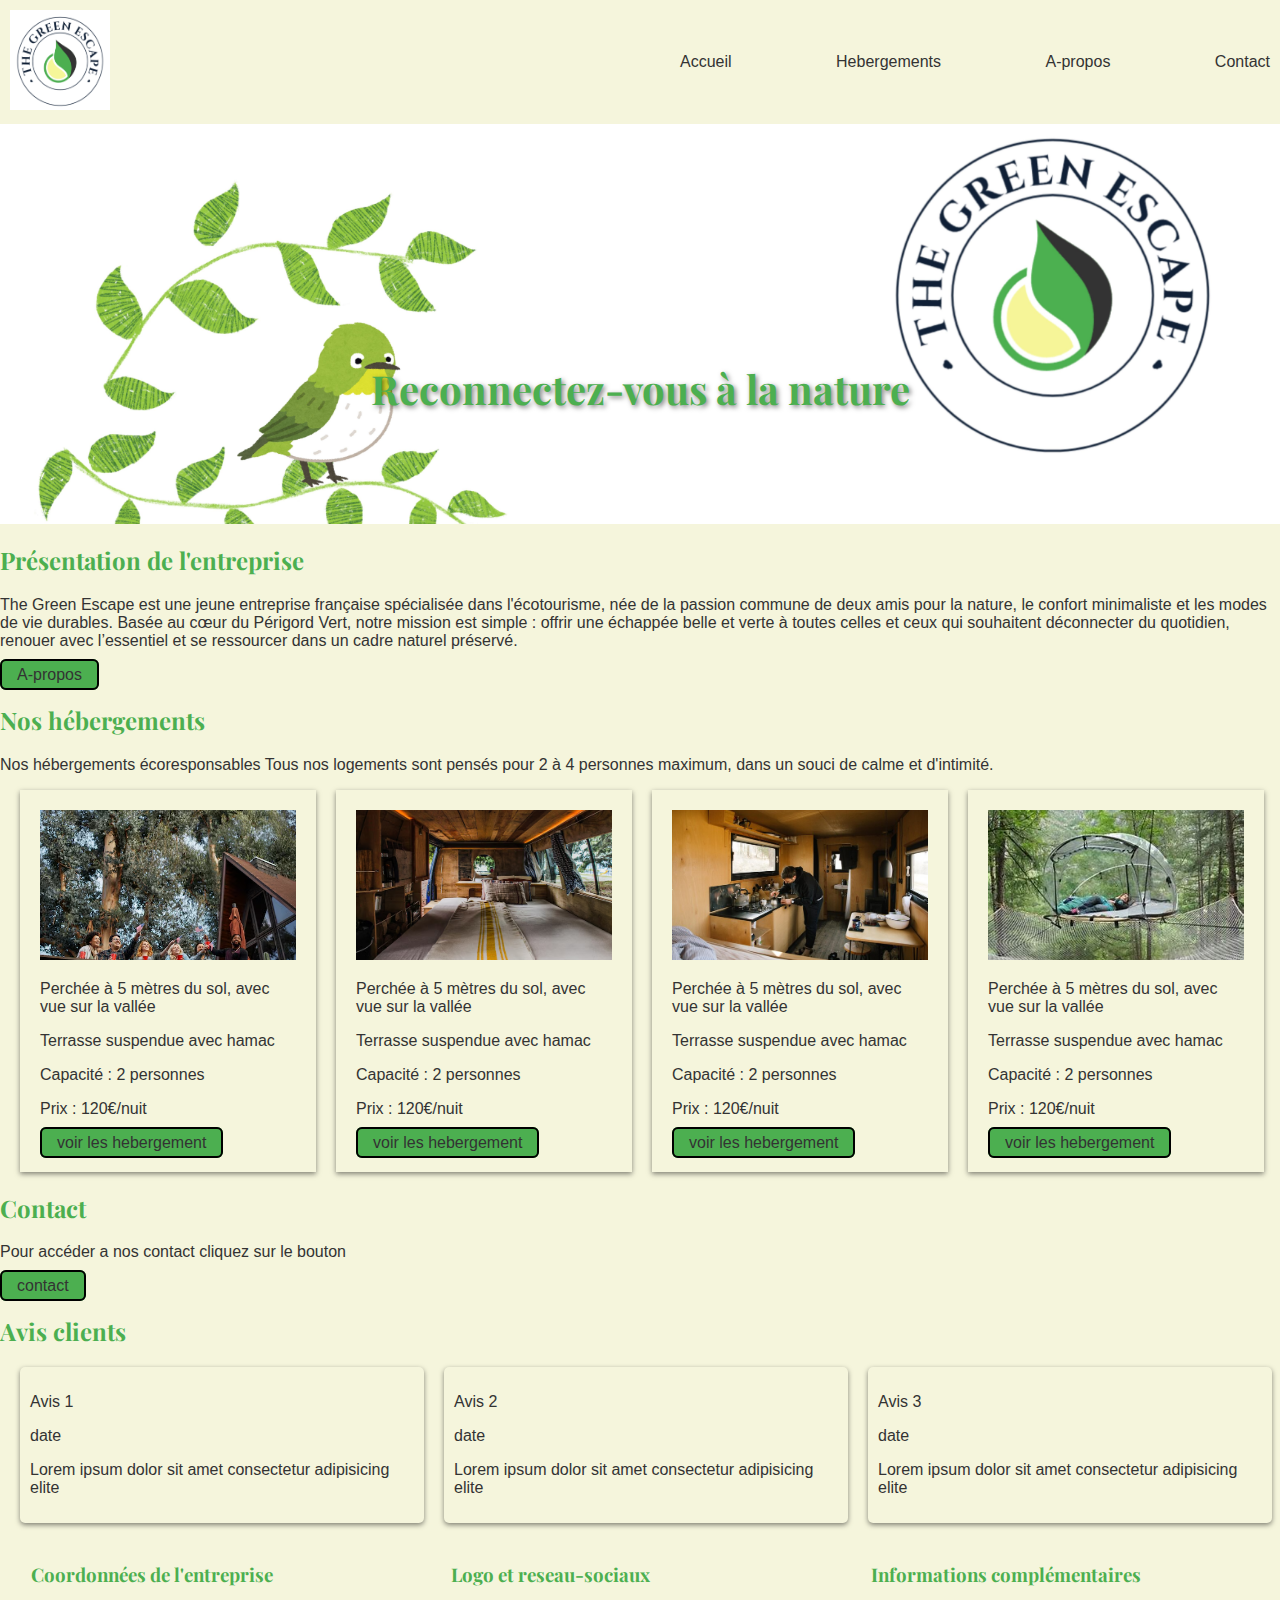
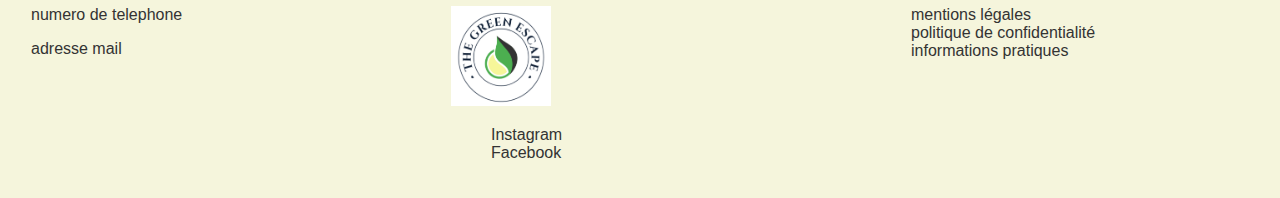
==== commit fac34358: "add CSS" ====
--- a/index.html
+++ b/index.html
@@ -33,7 +33,25 @@
                 <li><a href="contact.html" target="_blank"> Contact</a></li>
             </ul>
         </nav>
-
+ <!-- menu burger -->
+<nav class="menu-burger">
+    <div id="mySidenav" class="sidenav">
+        <a id="closeBtn" href="index.html" class="close">×</a>
+        <ul>
+          <li><a href="index.html"> Index</a></li>
+          <li><a href="hebergements.html"> Hebergements</a></li>
+          <li><a href="a-propos.html">a-propos</a></li>
+          <li><a href="contact.html">Contact</a></li>
+        </ul>
+      </div>
+      
+      <a href="index.html" id="openBtn">
+        <span class="burger-icon">
+          <span></span>
+          <span></span>
+          <span></span>
+        </span>
+      </a>
     </header>
 
 
--- a/asset/css/layout.css
+++ b/asset/css/layout.css
@@ -1,6 +1,3 @@
-
-
-
 .logo {
     height: 100px;
     max-width: 100px;
@@ -46,6 +43,7 @@
 }
 
 footer {
+    background-color: #F5F5DC;
     display: flex;
     justify-content: space-around;
     padding: 20px 10px;
@@ -69,17 +67,79 @@
     text-decoration: none;
 }
 
-.button {
-    background-color: #4CAF50;
-    border: 2px solid black;
-    border-radius: 6px;
-    padding: 10px 20px;
-    text-decoration: none;
-    
+/* Sidenav menu */
+.sidenav {
+  height: 100%;
+  width: 250px;
+  position: fixed;
+  z-index: 1;
+  top: 0;
+  left: -250px;
+  background-color: #e8e8e8;
+  padding-top: 60px;
+  transition: left 0.5s ease;
 }
 
-.button:hover {
-    
-    box-shadow:  0 2px 5px rgba(15, 15, 15, 0.5) ;
+/* Sidenav menu links */
+.sidenav a {
+  padding: 8px 8px 8px 32px;
+  text-decoration: none;
+  font-size: 25px;
+  color: #818181;
+  display: block;
+  transition: 0.3s;
+}
 
+.sidenav a:hover {
+  color: #111;
+}
+
+.sidenav ul {
+  list-style-type: none;
+  padding: 0;
+  margin: 0;
+}
+
+/* Active class */
+.sidenav.active {
+  left: 0;
+}
+
+/* Close btn */
+.sidenav .close {
+  position: absolute;
+  top: 0;
+  right: 25px;
+  font-size: 36px;
+}
+
+/* Icône burger */
+.burger-icon span {
+  display: block;
+  width: 35px;
+  height: 5px;
+  background-color: black;
+  margin: 6px 0;
+}
+
+  
+
+@media screen and (max-width:756px) {
+  .menu {
+    display: none;
+  }
+
+  .menu-burger {
+    display: block;
+  }
+}
+
+@media screen and (min-width:757px) {
+  .menu-burger {
+    display: none;
+  }
+
+  .menu {
+    display: block;
+  }
 }--- a/asset/css/home.css
+++ b/asset/css/home.css
@@ -78,4 +78,41 @@
     margin-left: 20px;
 }
 
-@media (min-width: 375px) and (max-width:768) {}+.button {
+    background-color: #4CAF50;
+    border: 2px solid black;
+    border-radius: 6px;
+    padding: 5px 15px;
+    text-decoration: none;
+
+}
+
+.button:hover {
+
+    box-shadow: 0 2px 5px rgba(15, 15, 15, 0.5);
+
+}
+
+/* @media screen and (min-width:1024px) and (max-width: 1440px) {
+
+
+} 
+
+  
+@media screen and (min-width:769px) and (max-width: 1024px) {
+    
+} */
+
+
+
+@media screen and (max-width:974px) {
+ .hebergements {
+    flex-direction: column;
+    align-items: center;
+ }
+
+ .hebergements-cart {
+    width: 90%;
+    margin-bottom: 20px;
+ }
+}